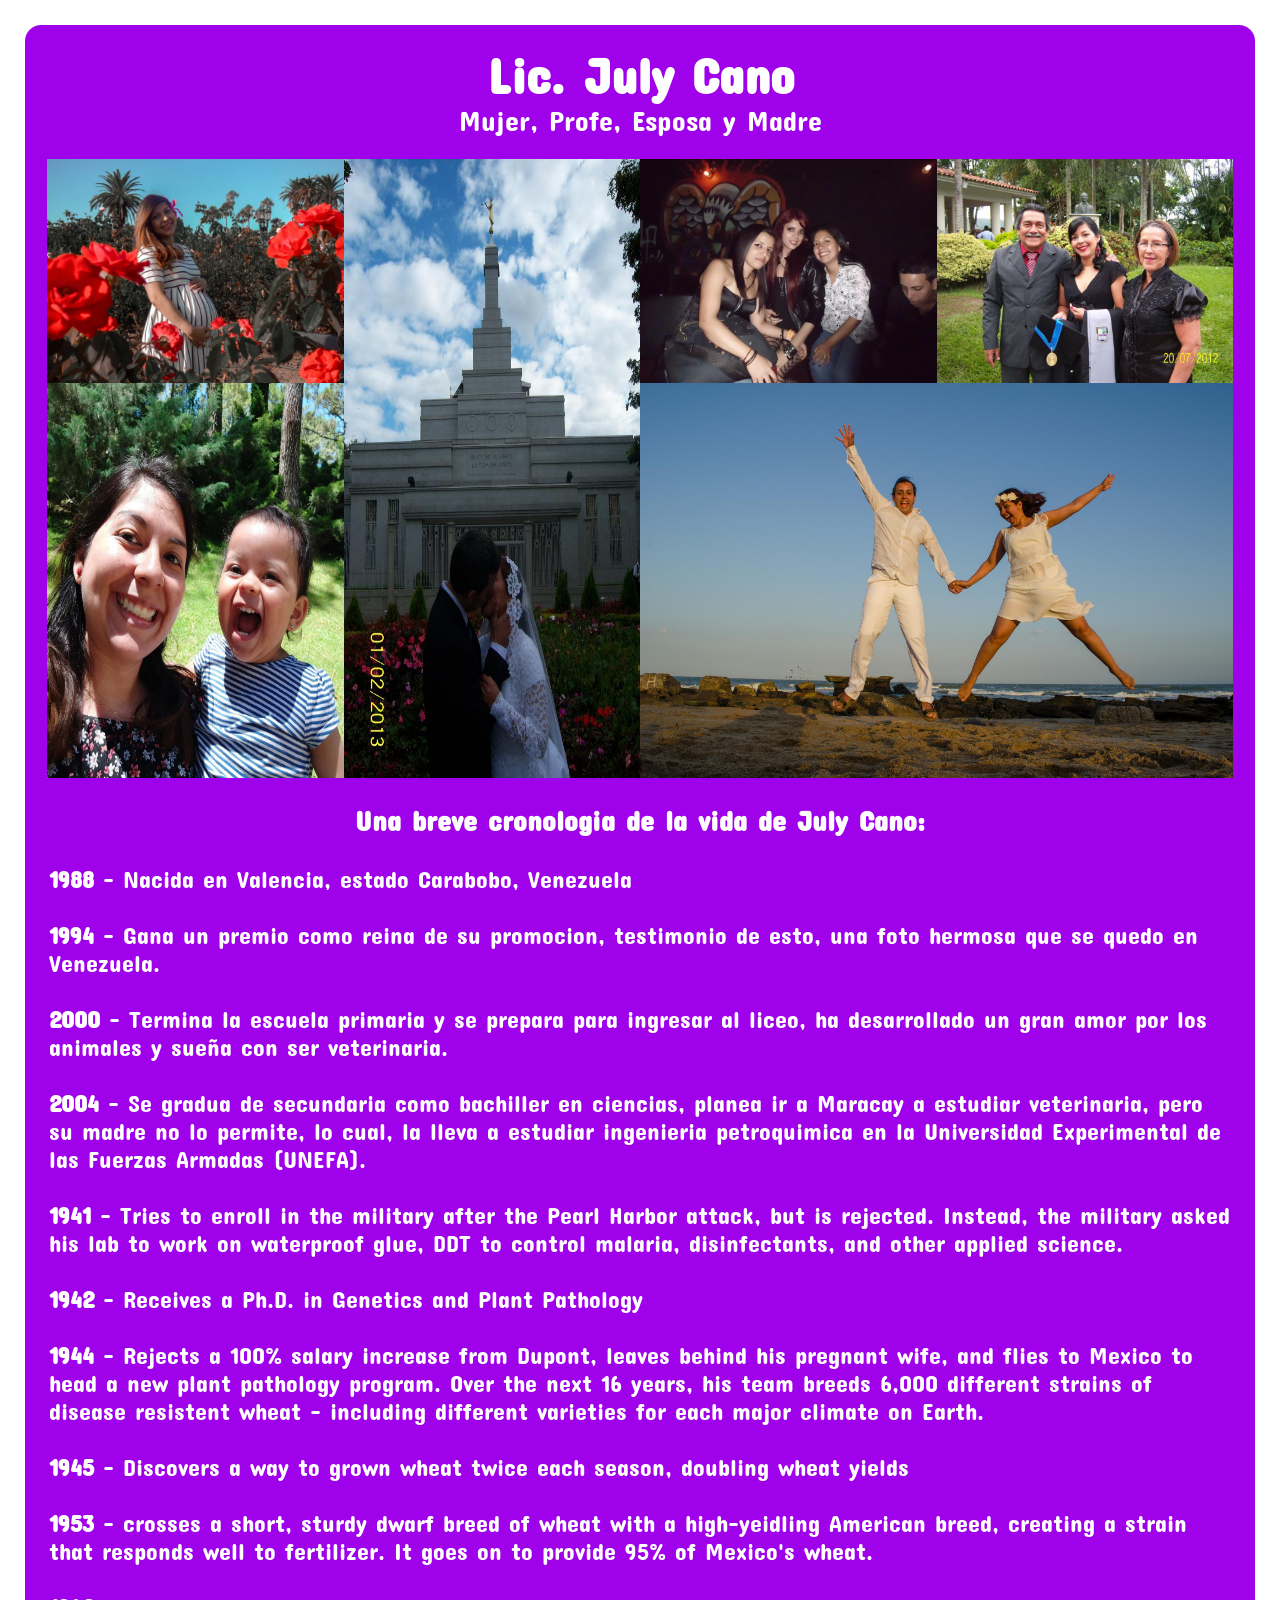
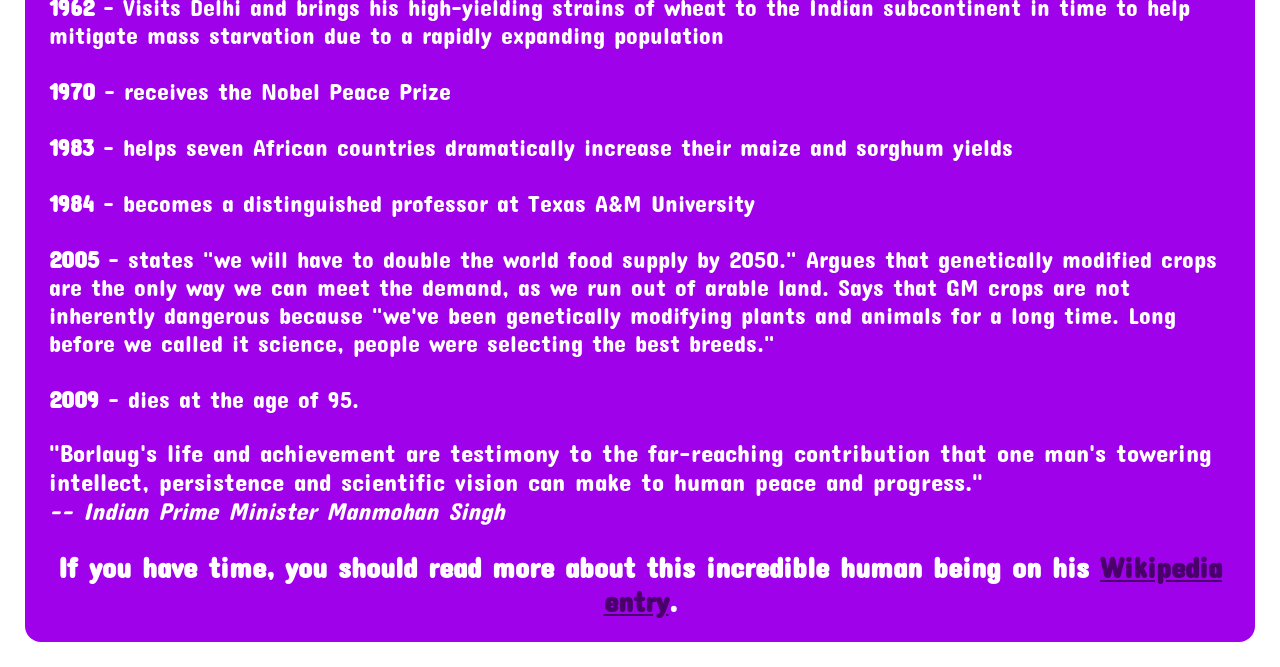
==== Index.html @ a37b841a "html rename" ====
<!DOCTYPE html>
<html lang="en">
  <head>
    <meta charset="UTF-8" />
    <meta http-equiv="X-UA-Compatible" content="IE=edge" />
    <meta name="viewport" content="width=device-width, initial-scale=1.0" />
    <link rel="stylesheet" href="style.css" />
    <link
      class="poshi-icon"
      rel="icon"
      type="image/png"
      sizes="32x32"
      href="images/poshi.jpg"
    />
    <title>July Cano</title>
  </head>
  <body>    
      <div class="wrapper">
        <div class="header-container">
          <h1 class="title"> Lic. July Cano</h1>
          <p class="subtitle">Mujer, Profe, Esposa y Madre</p>
        </div>
        <div class="gallery">
          <div class="embarazo">
            <img  src="images/embarazo.jpg" alt="">
          </div>
          <div class="caracolis">
            <img src="images/caracolita.jpg" alt="">
          </div>
          <div class="boda">
            <img src="images/boda.jpg" alt="">
          </div>
          <div class="amigas">
            <img src="images/amigas.jpg" alt="">
          </div>
          <div class="grad">
            <img src="images/graduacion.jpg" alt="">
          </div>
          <div class="playa">
            <img src="images/saltando en mar del plata.jpg" alt="">
          </div>
        </div>
        <section class="cronologia">
          <h3 class="headline">Una breve cronologia de la vida de July Cano:</h3>
          <ul>
            <br>
            <li><strong>1988</strong> - Nacida en Valencia, estado Carabobo, Venezuela</li>
            <li>
              <br>
              <strong>1994</strong> - Gana un premio como reina de su promocion, testimonio de esto, una foto hermosa que se quedo en Venezuela.
            </li>
            <br>
            <li>
              <strong>2000</strong> - Termina la escuela primaria y se prepara para ingresar al liceo, ha desarrollado un gran amor por los animales y sueña con ser veterinaria.
            </li>
            <br>
            <li>
              <strong>2004</strong> - Se gradua de secundaria como bachiller en ciencias, planea ir a Maracay a estudiar veterinaria, pero su madre no lo permite, lo cual, la lleva a estudiar ingenieria petroquimica en la Universidad Experimental de las Fuerzas Armadas (UNEFA).
            </li>
            <br>
            <li>
              <strong>1941</strong> - Tries to enroll in the military after the
              Pearl Harbor attack, but is rejected. Instead, the military asked
              his lab to work on waterproof glue, DDT to control malaria,
              disinfectants, and other applied science.
            </li>
            <br>
            <li>
              <strong>1942</strong> - Receives a Ph.D. in Genetics and Plant
              Pathology
            </li>
            <br>
            <li>
              <strong>1944</strong> - Rejects a 100% salary increase from Dupont,
              leaves behind his pregnant wife, and flies to Mexico to head a new
              plant pathology program. Over the next 16 years, his team breeds
              6,000 different strains of disease resistent wheat - including
              different varieties for each major climate on Earth.
            </li>
            <br>
            <li>
              <strong>1945</strong> - Discovers a way to grown wheat twice each
              season, doubling wheat yields
            </li>
            <br>
            <li>
              <strong>1953</strong> - crosses a short, sturdy dwarf breed of wheat
              with a high-yeidling American breed, creating a strain that responds
              well to fertilizer. It goes on to provide 95% of Mexico's wheat.
            </li>
            <br>
            <li>
              <strong>1962</strong> - Visits Delhi and brings his high-yielding
              strains of wheat to the Indian subcontinent in time to help mitigate
              mass starvation due to a rapidly expanding population
            </li>
            <br>
            <li><strong>1970</strong> - receives the Nobel Peace Prize</li>
            <li>
              <br>
              <strong>1983</strong> - helps seven African countries dramatically
              increase their maize and sorghum yields
            </li>
            <br>
            <li>
              <strong>1984</strong> - becomes a distinguished professor at Texas
              A&M University
            </li>
            <br>
            <li>
              <strong>2005</strong> - states "we will have to double the world
              food supply by 2050." Argues that genetically modified crops are the
              only way we can meet the demand, as we run out of arable land. Says
              that GM crops are not inherently dangerous because "we've been
              genetically modifying plants and animals for a long time. Long
              before we called it science, people were selecting the best breeds."
            </li>
            <br>
            <li><strong>2009</strong> - dies at the age of 95.</li>
          </ul>
          <br>
          <blockquote class="quote"
            cite="http://news.rediff.com/report/2009/sep/14/pm-pays-tribute-to-father-of-green-revolution-borlaug.htm"
          >
            <p>
              "Borlaug's life and achievement are testimony to the far-reaching
              contribution that one man's towering intellect, persistence and
              scientific vision can make to human peace and progress."
            </p>
            <cite>-- Indian Prime Minister Manmohan Singh</cite>
          </blockquote>
          <br>
          <footer class="footer">
            <h3>
              If you have time, you should read more about this incredible human
              being on his
              <a class="wiki-link"
                id="tribute-link"
                href="https://en.wikipedia.org/wiki/Norman_Borlaug"
                target="_blank"
                >Wikipedia entry</a
              >.
            </h3>
          </footer>
        </section>
      </div>
    
  </body>
</html>
---- style.css ----
@import url('https://fonts.googleapis.com/css2?family=Concert+One&display=swap');

:root{
--primary: #A001EB;
--secundary: #7500AB;
--dark: #49006B;
--light: #ffffff;
}

*{
  margin: 0;
  padding: 0;
  box-sizing: border-box;
}

html{
  font-family: 'Concert One', cursive;
  font-size: 10px;
  color: var(--light);
}

body{
  padding: 2.5rem;
  
}

.header-container{
  padding: 1rem;
}

.title, .subtitle{
text-align: center;
font-size: 5rem;
}

.subtitle{
  font-size: 2.8rem;
}

.wrapper{
  max-width: 100%;
  background-color: var(--primary);
  padding: 1rem;
  border-radius: 1.6rem;
}

.gallery{
  display: grid;
  grid-template-columns: repeat(4, minmax(1rem, 1fr));
  grid-template-rows: auto;
  grid-template-areas: 
  "embarazo boda amigas grad"
  "bb boda playa playa"
  ;
  padding: 1.2rem;
}

img{
  height: 100%;
  width: 100%;  
}

.embarazo{
  grid-area: embarazo;
  height: 100%;
  width: 100%;  
}

.caracolis{
  grid-area: bb;
  height: 100%;
  width: 100%;  
}

.boda{
  grid-area: boda;
  height: 100%;
  width: 100%;  
}

.amigas{
  grid-area: amigas;
  height: 100%;
  width: 100%;  
}

.grad{
  grid-area: grad;
  height: 100%;
  width: 100%;  
}

.playa{
  grid-area: playa;
  height: 100%;
  width: 100%;  
}

.cronologia{
  padding: 1.4rem;
  display: flex;
  flex-direction: column;
  align-items: center;
  justify-content: center;
}

.headline{
  font-size: 2.8rem;
}

ul{
  font-size: 2.4rem;
  list-style: none;
}

.quote{
  font-size: 2.45rem;
  margin-top: 1.3rem;
}

.footer{
  font-size: 2.45rem;
  margin-top: 1.3rem;
  text-align: center;
}

.wiki-link{
  color: var(--dark);
}

@media(max-width: 700px){
  .gallery{
    display: grid;
    grid-template-columns: 1fr;
    grid-template-rows: 16.66%;
    grid-template-areas: 
    "embarazo" 
    "bb" 
    "boda" 
    "amigas"
     "grad"    
    "playa"
    ;
    padding: 1.2rem;
  }
}
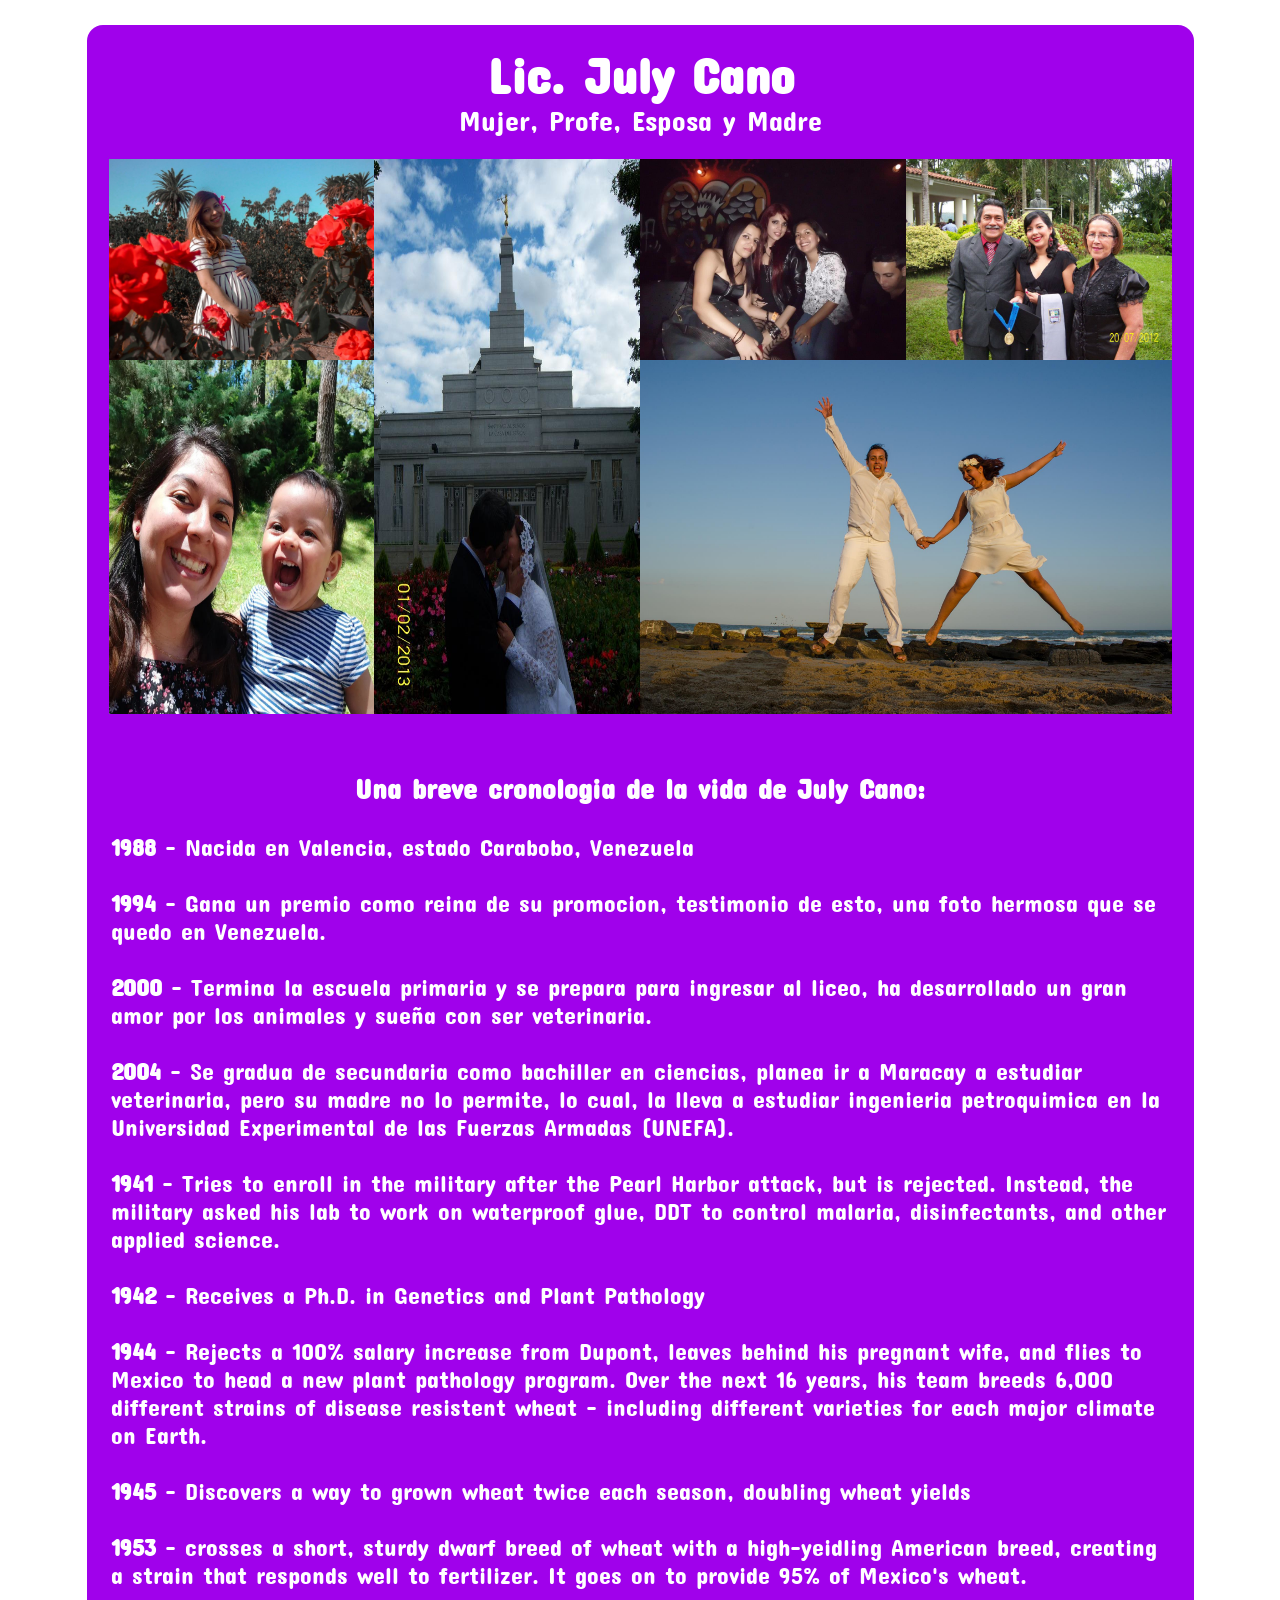
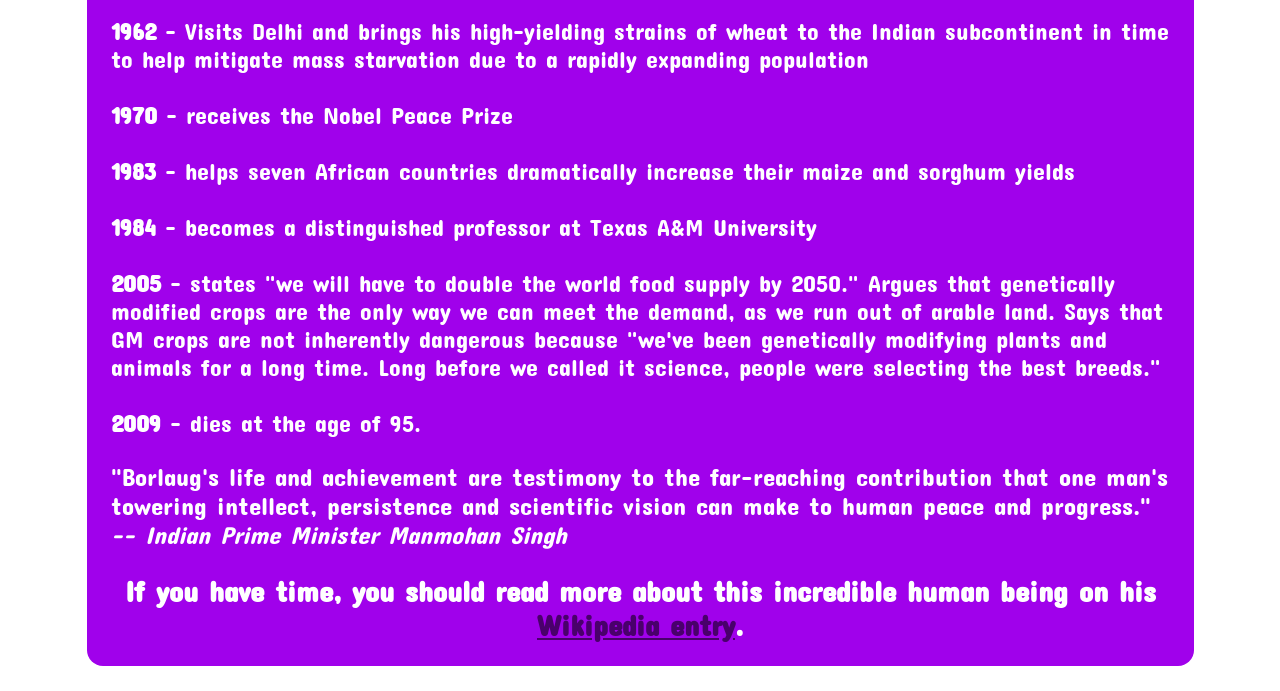
==== commit 2a594229: "animations" ====
--- a/Index.html
+++ b/Index.html
@@ -5,6 +5,8 @@
     <meta http-equiv="X-UA-Compatible" content="IE=edge" />
     <meta name="viewport" content="width=device-width, initial-scale=1.0" />
     <link rel="stylesheet" href="style.css" />
+    <script src="js/scrollreveal.js"></script>
+    <script defer src="js/main.js"></script>
     <link
       class="poshi-icon"
       rel="icon"
@@ -16,30 +18,33 @@
   </head>
   <body>    
       <div class="wrapper">
-        <div class="header-container">
-          <h1 class="title"> Lic. July Cano</h1>
-          <p class="subtitle">Mujer, Profe, Esposa y Madre</p>
-        </div>
-        <div class="gallery">
-          <div class="embarazo">
-            <img  src="images/embarazo.jpg" alt="">
+        <main class="main">
+          <div class="header-container">
+            <h1 class="title"> Lic. July Cano</h1>
+            <p class="subtitle">Mujer, Profe, Esposa y Madre</p>
           </div>
-          <div class="caracolis">
-            <img src="images/caracolita.jpg" alt="">
+          <div class="gallery">
+            <div class="embarazo">
+              <img  src="images/embarazo.jpg" alt="">
+            </div>
+            <div class="caracolis">
+              <img src="images/caracolita.jpg" alt="">
+            </div>
+            <div class="boda">
+              <img src="images/boda.jpg" alt="">
+            </div>
+            <div class="amigas">
+              <img src="images/amigas.jpg" alt="">
+            </div>
+            <div class="grad">
+              <img src="images/graduacion.jpg" alt="">
+            </div>
+            <div class="playa">
+              <img src="images/saltando en mar del plata.jpg" alt="">
+            </div>
           </div>
-          <div class="boda">
-            <img src="images/boda.jpg" alt="">
-          </div>
-          <div class="amigas">
-            <img src="images/amigas.jpg" alt="">
-          </div>
-          <div class="grad">
-            <img src="images/graduacion.jpg" alt="">
-          </div>
-          <div class="playa">
-            <img src="images/saltando en mar del plata.jpg" alt="">
-          </div>
-        </div>
+        </main>
+        <br>
         <section class="cronologia">
           <h3 class="headline">Una breve cronologia de la vida de July Cano:</h3>
           <ul>
--- a/style.css
+++ b/style.css
@@ -13,6 +13,10 @@
   box-sizing: border-box;
 }
 
+.poshi-icon{
+  border-radius: 50%;
+}
+
 html{
   font-family: 'Concert One', cursive;
   font-size: 10px;
@@ -20,8 +24,24 @@
 }
 
 body{
-  padding: 2.5rem;
-  
+  padding: 2.5rem;  
+}
+
+.wrapper{
+  max-width: 90%;
+  margin-left: auto;
+  margin-right: auto;
+  background-color: var(--primary);
+  padding: 1rem;
+  border-radius: 1.6rem;
+  display: flex;
+  flex-direction: column;
+  align-items: center;
+  justify-content: center;
+}
+
+.main{
+  height: auto;
 }
 
 .header-container{
@@ -35,13 +55,6 @@
 
 .subtitle{
   font-size: 2.8rem;
-}
-
-.wrapper{
-  max-width: 100%;
-  background-color: var(--primary);
-  padding: 1rem;
-  border-radius: 1.6rem;
 }
 
 .gallery{
@@ -97,6 +110,7 @@
 }
 
 .cronologia{
+  margin-top: 2rem;
   padding: 1.4rem;
   display: flex;
   flex-direction: column;
@@ -129,6 +143,11 @@
 }
 
 @media(max-width: 700px){
+ 
+    .main{
+      height: auto;
+    }
+
   .gallery{
     display: grid;
     grid-template-columns: 1fr;
@@ -143,4 +162,8 @@
     ;
     padding: 1.2rem;
   }
+
+  .headline{
+    text-align: center;
+  }
 }
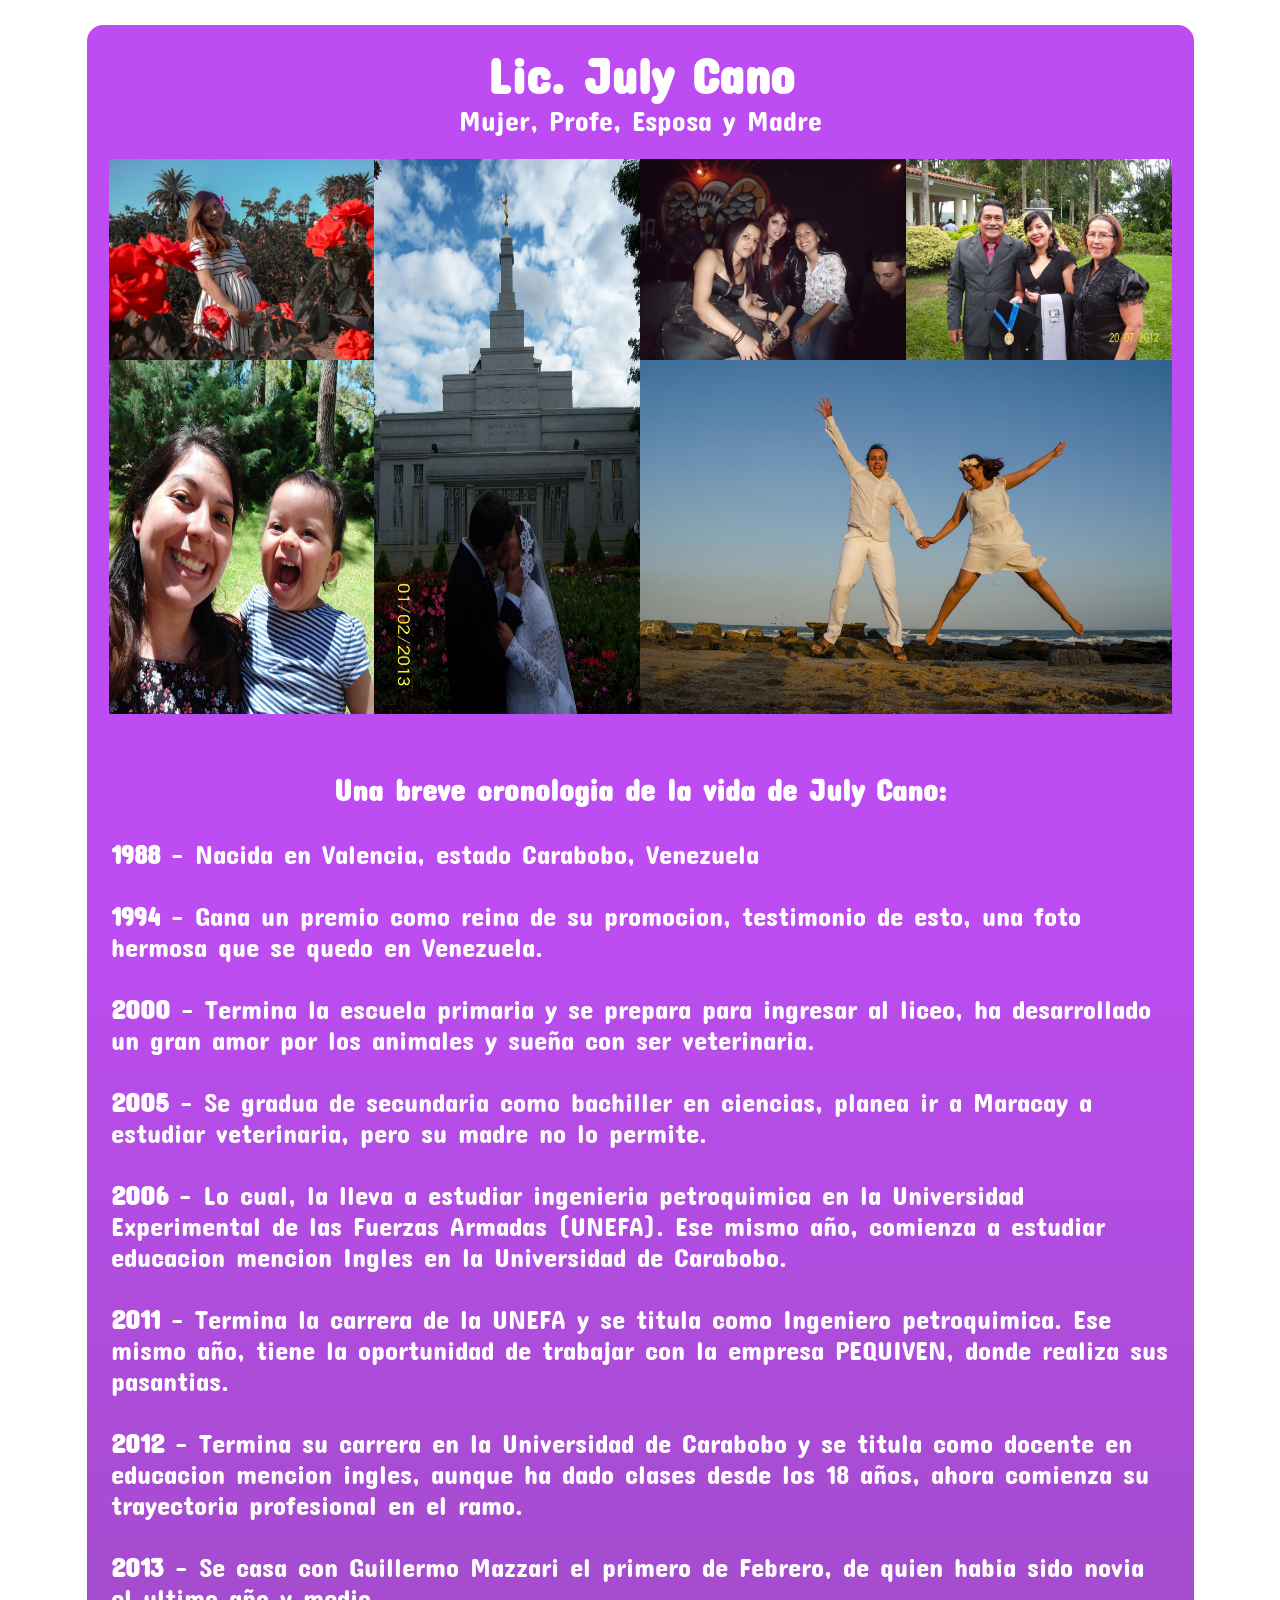
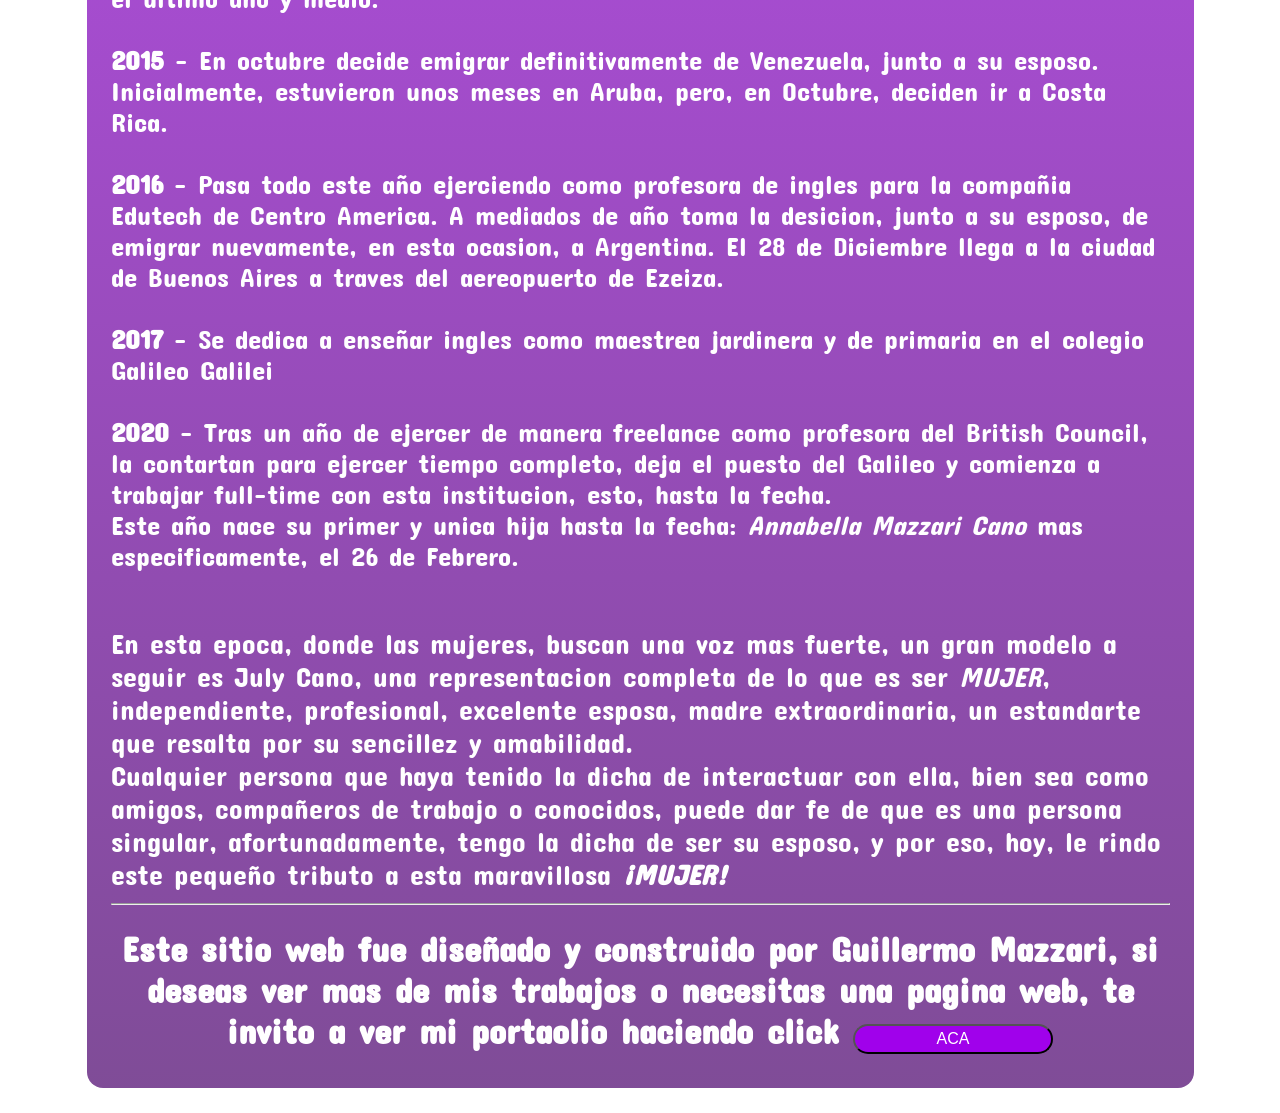
==== commit 0e68502d: "finish desktop, missing responsive for the anim" ====
--- a/Index.html
+++ b/Index.html
@@ -1,154 +1,141 @@
 <!DOCTYPE html>
-<html lang="en">
-  <head>
-    <meta charset="UTF-8" />
-    <meta http-equiv="X-UA-Compatible" content="IE=edge" />
-    <meta name="viewport" content="width=device-width, initial-scale=1.0" />
-    <link rel="stylesheet" href="style.css" />
-    <script src="js/scrollreveal.js"></script>
-    <script defer src="js/main.js"></script>
-    <link
-      class="poshi-icon"
-      rel="icon"
-      type="image/png"
-      sizes="32x32"
-      href="images/poshi.jpg"
-    />
-    <title>July Cano</title>
-  </head>
-  <body>    
-      <div class="wrapper">
-        <main class="main">
-          <div class="header-container">
-            <h1 class="title"> Lic. July Cano</h1>
-            <p class="subtitle">Mujer, Profe, Esposa y Madre</p>
-          </div>
-          <div class="gallery">
-            <div class="embarazo">
-              <img  src="images/embarazo.jpg" alt="">
-            </div>
-            <div class="caracolis">
-              <img src="images/caracolita.jpg" alt="">
-            </div>
-            <div class="boda">
-              <img src="images/boda.jpg" alt="">
-            </div>
-            <div class="amigas">
-              <img src="images/amigas.jpg" alt="">
-            </div>
-            <div class="grad">
-              <img src="images/graduacion.jpg" alt="">
-            </div>
-            <div class="playa">
-              <img src="images/saltando en mar del plata.jpg" alt="">
-            </div>
-          </div>
-        </main>
+<html lang="es">
+
+<head>
+  <meta charset="UTF-8" />
+  <meta http-equiv="X-UA-Compatible" content="IE=edge" />
+  <meta name="viewport" content="width=device-width, initial-scale=1.0" />
+  <link rel="stylesheet" href="style.css" />
+  <script src="js/scrollreveal.js"></script>
+  <script defer src="js/main.js"></script>
+  <link class="poshi-icon" rel="icon" type="image/png" sizes="32x32" href="images/poshi.jpg" />
+  <title>July Cano</title>
+</head>
+
+<body>
+  <div class="wrapper">
+    <main class="main">
+      <div class="header-container">
+        <h1 class="title"> Lic. July Cano</h1>
+        <p class="subtitle">Mujer, Profe, Esposa y Madre</p>
+      </div>
+      <div class="gallery">
+        <div class="embarazo">
+          <img src="images/embarazo.jpg" alt="">
+        </div>
+        <div class="caracolis">
+          <img src="images/caracolita.jpg" alt="">
+        </div>
+        <div class="boda">
+          <img src="images/boda.jpg" alt="">
+        </div>
+        <div class="amigas">
+          <img src="images/amigas.jpg" alt="">
+        </div>
+        <div class="grad">
+          <img src="images/graduacion.jpg" alt="">
+        </div>
+        <div class="playa">
+          <img src="images/saltando en mar del plata.jpg" alt="">
+        </div>
+      </div>
+    </main>
+    <br>
+    <section class="cronologia">
+      <h3 class="headline">Una breve cronologia de la vida de July Cano:</h3>
+      <ul>
         <br>
-        <section class="cronologia">
-          <h3 class="headline">Una breve cronologia de la vida de July Cano:</h3>
-          <ul>
+        <li><strong>1988</strong> - Nacida en Valencia, estado Carabobo, Venezuela</li>
+        <li>
+          <br>
+          <strong>1994</strong> - Gana un premio como reina de su promocion, testimonio de esto, una foto hermosa que se
+          quedo en Venezuela.
+        </li>
+        <br>
+        <li>
+          <strong>2000</strong> - Termina la escuela primaria y se prepara para ingresar al liceo, ha desarrollado un
+          gran amor por los animales y sueña con ser veterinaria.
+        </li>
+        <br>
+        <li>
+          <strong>2005</strong> - Se gradua de secundaria como bachiller en ciencias, planea ir a Maracay a estudiar
+          veterinaria, pero su madre no lo permite.
+        </li>
+        <br>
+        <li>
+          <strong>2006</strong> - Lo cual, la lleva a estudiar ingenieria petroquimica en la Universidad Experimental de
+          las Fuerzas Armadas (UNEFA). Ese mismo año, comienza a estudiar educacion mencion Ingles en la Universidad de
+          Carabobo.
+        </li>
+        <br>
+        <li>
+          <strong>2011</strong> - Termina la carrera de la UNEFA y se titula como Ingeniero petroquimica. Ese mismo año,
+          tiene la oportunidad de trabajar con la empresa PEQUIVEN, donde realiza sus pasantias.
+        </li>
+        <br>
+        <li>
+          <strong>2012</strong> - Termina su carrera en la Universidad de Carabobo y se titula como docente en educacion
+          mencion ingles, aunque ha dado clases desde los 18 años, ahora comienza su trayectoria profesional en el ramo.
+        </li>
+        <br>
+        <div class="ani1">
+          <li>
+            <strong>2013</strong> - Se casa con Guillermo Mazzari el primero de Febrero, de quien habia sido novia el
+            ultimo año y medio.
+          </li>
+          <br>
+          <li>
+            <strong>2015</strong> - En octubre decide emigrar definitivamente de Venezuela, junto a su esposo.
+            Inicialmente, estuvieron unos meses en Aruba, pero, en Octubre, deciden ir a Costa Rica.
+          </li>
+          <br>
+          <li>
+            <strong>2016</strong> - Pasa todo este año ejerciendo como profesora de ingles para la compañia Edutech de
+            Centro America. A mediados de año toma la desicion, junto a su esposo, de emigrar nuevamente, en esta
+            ocasion, a Argentina. El 28 de Diciembre llega a la ciudad de Buenos Aires a traves del aereopuerto de
+            Ezeiza.
+          </li>
+          <br>
+          <li><strong>2017</strong> - Se dedica a enseñar ingles como maestrea jardinera y de primaria en el colegio
+            Galileo Galilei</li>
+          <li>
             <br>
-            <li><strong>1988</strong> - Nacida en Valencia, estado Carabobo, Venezuela</li>
-            <li>
-              <br>
-              <strong>1994</strong> - Gana un premio como reina de su promocion, testimonio de esto, una foto hermosa que se quedo en Venezuela.
-            </li>
+            <strong>2020</strong> - Tras un año de ejercer de manera freelance como profesora del British Council, la
+            contartan para ejercer tiempo completo, deja el puesto del Galileo y comienza a trabajar full-time con esta
+            institucion, esto, hasta la fecha.
             <br>
-            <li>
-              <strong>2000</strong> - Termina la escuela primaria y se prepara para ingresar al liceo, ha desarrollado un gran amor por los animales y sueña con ser veterinaria.
-            </li>
-            <br>
-            <li>
-              <strong>2004</strong> - Se gradua de secundaria como bachiller en ciencias, planea ir a Maracay a estudiar veterinaria, pero su madre no lo permite, lo cual, la lleva a estudiar ingenieria petroquimica en la Universidad Experimental de las Fuerzas Armadas (UNEFA).
-            </li>
-            <br>
-            <li>
-              <strong>1941</strong> - Tries to enroll in the military after the
-              Pearl Harbor attack, but is rejected. Instead, the military asked
-              his lab to work on waterproof glue, DDT to control malaria,
-              disinfectants, and other applied science.
-            </li>
-            <br>
-            <li>
-              <strong>1942</strong> - Receives a Ph.D. in Genetics and Plant
-              Pathology
-            </li>
-            <br>
-            <li>
-              <strong>1944</strong> - Rejects a 100% salary increase from Dupont,
-              leaves behind his pregnant wife, and flies to Mexico to head a new
-              plant pathology program. Over the next 16 years, his team breeds
-              6,000 different strains of disease resistent wheat - including
-              different varieties for each major climate on Earth.
-            </li>
-            <br>
-            <li>
-              <strong>1945</strong> - Discovers a way to grown wheat twice each
-              season, doubling wheat yields
-            </li>
-            <br>
-            <li>
-              <strong>1953</strong> - crosses a short, sturdy dwarf breed of wheat
-              with a high-yeidling American breed, creating a strain that responds
-              well to fertilizer. It goes on to provide 95% of Mexico's wheat.
-            </li>
-            <br>
-            <li>
-              <strong>1962</strong> - Visits Delhi and brings his high-yielding
-              strains of wheat to the Indian subcontinent in time to help mitigate
-              mass starvation due to a rapidly expanding population
-            </li>
-            <br>
-            <li><strong>1970</strong> - receives the Nobel Peace Prize</li>
-            <li>
-              <br>
-              <strong>1983</strong> - helps seven African countries dramatically
-              increase their maize and sorghum yields
-            </li>
-            <br>
-            <li>
-              <strong>1984</strong> - becomes a distinguished professor at Texas
-              A&M University
-            </li>
-            <br>
-            <li>
-              <strong>2005</strong> - states "we will have to double the world
-              food supply by 2050." Argues that genetically modified crops are the
-              only way we can meet the demand, as we run out of arable land. Says
-              that GM crops are not inherently dangerous because "we've been
-              genetically modifying plants and animals for a long time. Long
-              before we called it science, people were selecting the best breeds."
-            </li>
-            <br>
-            <li><strong>2009</strong> - dies at the age of 95.</li>
-          </ul>
+            Este año nace su primer y unica hija hasta la fecha: <i>Annabella Mazzari Cano</i> mas especificamente, el
+            26 de Febrero.
+          </li>
+        </div>
+        <br>
+      </ul>
+      <br>
+      <div class="ani2">
+        <p class="cita">
+          En esta epoca, donde las mujeres, buscan una voz mas fuerte, un gran modelo a seguir es July Cano, una
+          representacion completa de lo que es ser <i>MUJER</i>, independiente, profesional, excelente esposa, madre
+          extraordinaria, un estandarte que resalta por su sencillez y amabilidad.
           <br>
-          <blockquote class="quote"
-            cite="http://news.rediff.com/report/2009/sep/14/pm-pays-tribute-to-father-of-green-revolution-borlaug.htm"
-          >
-            <p>
-              "Borlaug's life and achievement are testimony to the far-reaching
-              contribution that one man's towering intellect, persistence and
-              scientific vision can make to human peace and progress."
-            </p>
-            <cite>-- Indian Prime Minister Manmohan Singh</cite>
-          </blockquote>
-          <br>
-          <footer class="footer">
-            <h3>
-              If you have time, you should read more about this incredible human
-              being on his
-              <a class="wiki-link"
-                id="tribute-link"
-                href="https://en.wikipedia.org/wiki/Norman_Borlaug"
-                target="_blank"
-                >Wikipedia entry</a
-              >.
-            </h3>
-          </footer>
-        </section>
+          Cualquier persona que haya tenido la dicha de interactuar con ella, bien sea como amigos, compañeros de
+          trabajo o conocidos, puede dar fe de que es una persona singular, afortunadamente, tengo la dicha de ser su
+          esposo, y por eso, hoy, le rindo este pequeño tributo a esta maravillosa <b><i>¡MUJER!</i></b>
+        </p>
+        <br>
+        <hr class="hr">
+        <footer class="footer">
+          <h3>
+            Este sitio web fue diseñado y construido por Guillermo Mazzari, si deseas ver mas de mis trabajos o
+            necesitas una pagina web, te invito a ver mi portaolio haciendo click
+            <a class="wiki-link" id="tribute-link" href="https://awesome-hermann-59faa6.netlify.app/"
+              target="_blank"><i><button class="btn">ACA</button></i></a>
+          </h3>
+        </footer>
       </div>
-    
-  </body>
-</html>
+    </section>
+  </div>
+
+
+</body>
+
+</html>
--- a/style.css
+++ b/style.css
@@ -1,37 +1,43 @@
-@import url('https://fonts.googleapis.com/css2?family=Concert+One&display=swap');
-
-:root{
---primary: #A001EB;
---secundary: #7500AB;
---dark: #49006B;
---light: #ffffff;
-}
-
-*{
+@import url("https://fonts.googleapis.com/css2?family=Concert+One&display=swap");
+
+:root {
+  --primary: #a001eb;
+  --secundary: #7500ab;
+  --dark: #49006b;
+  --light: #ffffff;
+}
+
+* {
   margin: 0;
   padding: 0;
   box-sizing: border-box;
 }
 
-.poshi-icon{
+.poshi-icon {
   border-radius: 50%;
 }
 
-html{
-  font-family: 'Concert One', cursive;
+html {
+  font-family: "Concert One", cursive;
   font-size: 10px;
   color: var(--light);
 }
 
-body{
-  padding: 2.5rem;  
-}
-
-.wrapper{
+body {
+  padding: 2.5rem;
+}
+
+.wrapper {
   max-width: 90%;
   margin-left: auto;
   margin-right: auto;
-  background-color: var(--primary);
+  background: rgb(160, 1, 235);
+  background: linear-gradient(
+    180deg,
+    rgba(160, 1, 235, 0.7) 33.33%,
+    rgba(117, 0, 171, 0.7) 66.66%,
+    rgba(73, 0, 107, 0.7) 100%
+  );
   padding: 1rem;
   border-radius: 1.6rem;
   display: flex;
@@ -40,76 +46,85 @@
   justify-content: center;
 }
 
-.main{
+.main {
   height: auto;
 }
 
-.header-container{
+.header-container {
   padding: 1rem;
 }
 
-.title, .subtitle{
-text-align: center;
-font-size: 5rem;
-}
-
-.subtitle{
+.title,
+.subtitle {
+  text-align: center;
+  font-size: 5rem;
+}
+
+.subtitle {
   font-size: 2.8rem;
 }
 
-.gallery{
+.gallery {
   display: grid;
   grid-template-columns: repeat(4, minmax(1rem, 1fr));
   grid-template-rows: auto;
-  grid-template-areas: 
-  "embarazo boda amigas grad"
-  "bb boda playa playa"
-  ;
+  grid-template-areas:
+    "embarazo boda amigas grad"
+    "bb boda playa playa";
   padding: 1.2rem;
 }
 
-img{
-  height: 100%;
-  width: 100%;  
-}
-
-.embarazo{
+img {
+  height: 100%;
+  width: 100%;
+}
+
+.embarazo {
   grid-area: embarazo;
   height: 100%;
-  width: 100%;  
-}
-
-.caracolis{
+  width: 100%;
+}
+
+.caracolis {
   grid-area: bb;
   height: 100%;
-  width: 100%;  
-}
-
-.boda{
+  width: 100%;
+}
+
+.boda {
   grid-area: boda;
   height: 100%;
-  width: 100%;  
-}
-
-.amigas{
+  width: 100%;
+}
+
+.amigas {
   grid-area: amigas;
   height: 100%;
-  width: 100%;  
-}
-
-.grad{
+  width: 100%;
+}
+
+.grad {
   grid-area: grad;
   height: 100%;
-  width: 100%;  
-}
-
-.playa{
+  width: 100%;
+}
+
+.playa {
   grid-area: playa;
   height: 100%;
-  width: 100%;  
-}
-
-.cronologia{
+  width: 100%;
+}
+
+.embarazo:hover,
+.caracolis:hover,
+.boda:hover,
+.amigas:hover,
+.grad:hover,
+.playa:hover {
+  cursor: pointer;
+}
+
+.cronologia {
   margin-top: 2rem;
   padding: 1.4rem;
   display: flex;
@@ -118,52 +133,73 @@
   justify-content: center;
 }
 
-.headline{
+.headline {
+  font-size: 3rem;
+}
+
+ul {
+  font-size: 2.7rem;
+  list-style: none;
+}
+
+.cita {
   font-size: 2.8rem;
-}
-
-ul{
-  font-size: 2.4rem;
-  list-style: none;
-}
-
-.quote{
-  font-size: 2.45rem;
   margin-top: 1.3rem;
 }
 
-.footer{
+.wiki-link {
+  color: var(--light);
+  text-decoration: none;
+}
+
+.footer {
   font-size: 2.45rem;
   margin-top: 1.3rem;
   text-align: center;
-}
-
-.wiki-link{
-  color: var(--dark);
-}
-
-@media(max-width: 700px){
- 
-    .main{
-      height: auto;
-    }
-
-  .gallery{
+  font-size: 3rem;
+  color: white;
+  padding: 1rem;
+}
+
+.btn{
+  border-radius: 1.6rem;
+  background-color: var(--primary);
+  width: 20rem;
+  height: 3rem;
+  outline: none;
+  color: var(--light);
+  font-size: 1.6rem;
+}
+
+.btn:hover{
+  cursor: pointer;
+  background-color: var(--secundary);
+}
+
+.hr {
+  width: 100%;
+}
+
+@media (max-width: 700px) {
+  .main {
+    height: auto;
+  }
+
+  .gallery {
     display: grid;
     grid-template-columns: 1fr;
     grid-template-rows: 16.66%;
-    grid-template-areas: 
-    "embarazo" 
-    "bb" 
-    "boda" 
-    "amigas"
-     "grad"    
-    "playa"
-    ;
+    grid-template-areas:
+      "embarazo"
+      "bb"
+      "boda"
+      "amigas"
+      "grad"
+      "playa";
     padding: 1.2rem;
   }
 
-  .headline{
+  .headline {
     text-align: center;
   }
-}+}
